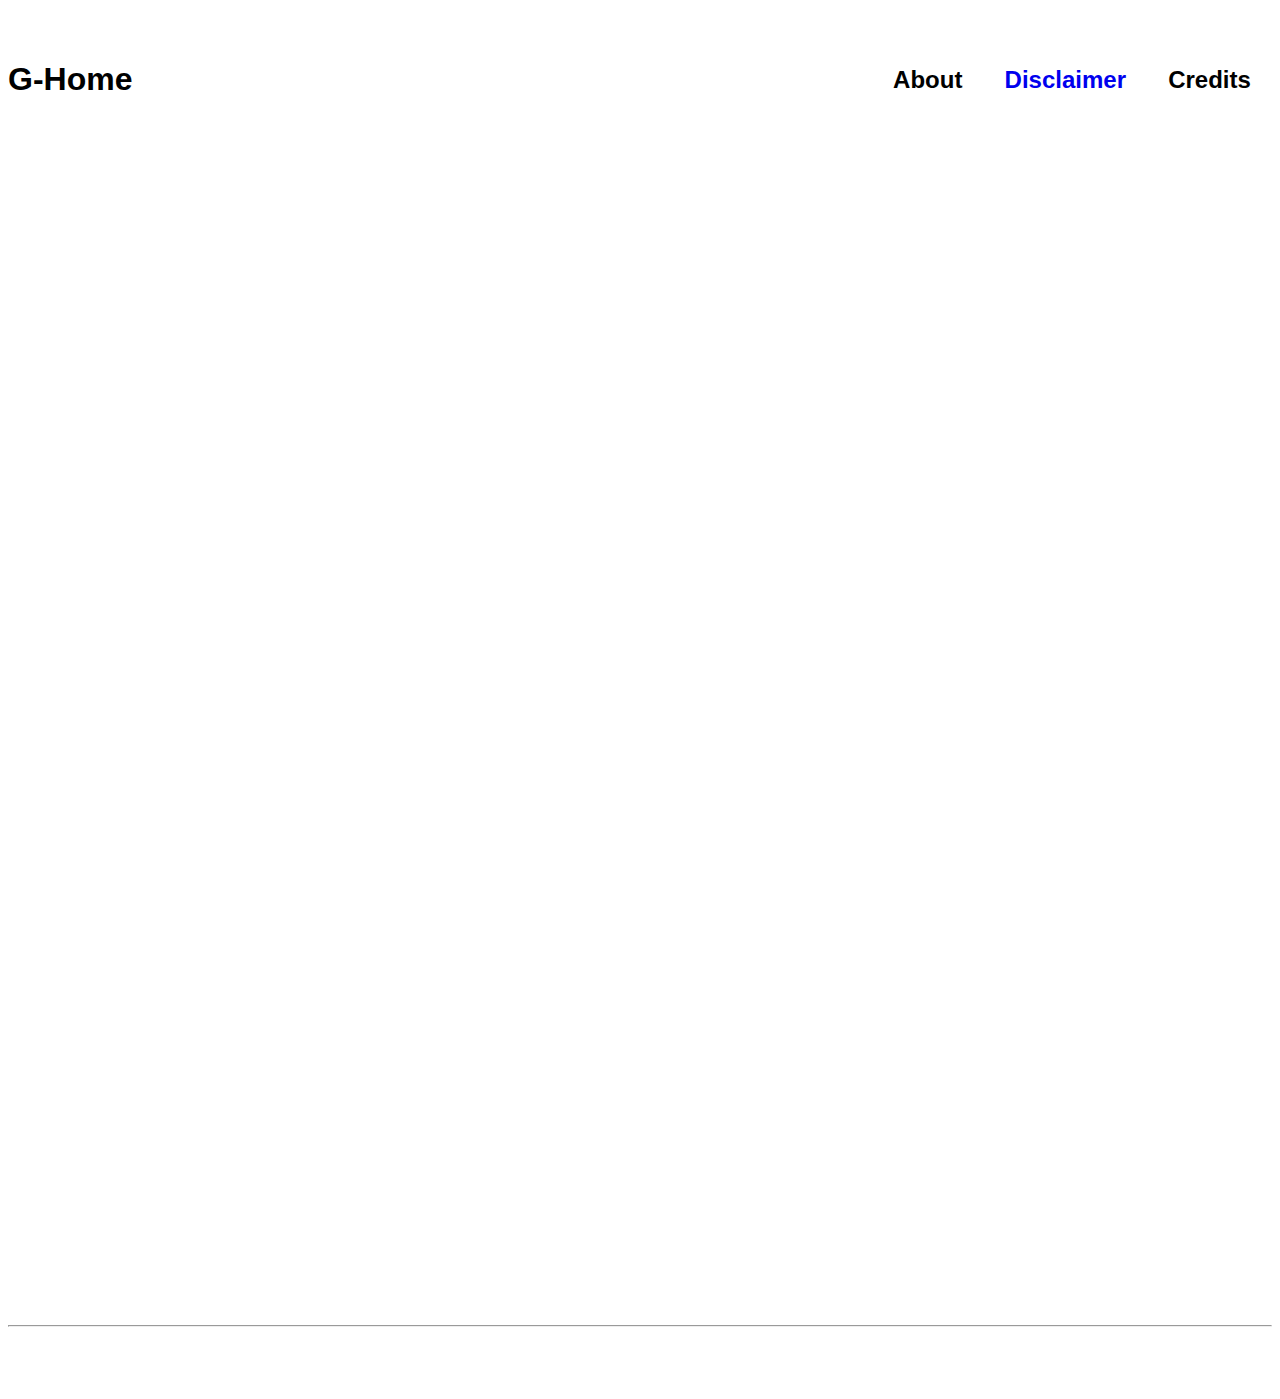
==== index.html @ 2e68beb2 "setting up" ====
<!DOCTYPE html>
<html lang="en">

<head>
    <meta charset="UTF-8">
    <meta http-equiv="X-UA-Compatible" content="IE=edge">
    <meta name="viewport" content="width=device-width, initial-scale=1.0">
    <title>Programs</title>
    <link rel="stylesheet" href="src/assets/css/css.main.css">
    <link rel="stylesheet" href="src/assets/css/css.animation.css">
    <!-- <link rel="stylesheet" href="src/assets/css/css.navbar.css"> -->
</head>

<body onload="Alerta()">
    <div style="text-align: center;" id="warnBlink">
        <noscript>
            <b>Please Enable JavaScript To Access The Full Version Of This Site.</b>
        </noscript>
    </div>
    <h1>You MF <br>
        <p>You don't need that much. Bruh.</p>
    </h1>
    <nav class="d-f">
        <h1>
            <p onclick="reload()" class="navLink mainLink">G-Home</p>
        </h1>
        <section class="d-f">
            <h2 class="navLink" onclick="noti()">About</h2>
            <h2 class="navLink"><a href="#dis">Disclaimer</a></h2>
            <h2 class="navLink" onclick="crd()">Credits</h2>
        </section>
    </nav>
    <section id="body">
        <article class="d-f" style="--order: 1">
            <h2>ProtonVPN</h2>
            <div class="img-box">
                <figure>
                    <img
                     src="https://raw.githubusercontent.com/ppzh0/photos/520e9f5ae04fe82567c492e6c7f24e4bdbb090fd/img/Sed21/protonvpn-transparent.svg">
                    <figcaption>Image from <a href="https://protonvpn.com" target="_blank"
                            rel="noopener noreferrer">ProtonVPN.com</a></figcaption>
                </figure>
            </div>
            <p id="protonvpn"></p>
            <form class="d-f" action="src/app/ProtonVPN_win_v2.0.0.exe" method="get">
                <input title="src/app/ProtonVPN_win_v2.0.0.exe" type="submit" value="Download">
            </form>
        </article>
        <article class="d-f" style="--order: 2">
            <h2>FileZilla</h2>
            <div class="img-box">
                <figure>
                    <img
                        src="https://raw.githubusercontent.com/ppzh0/photos/main/img/Sed21/kisspng-filezilla-server-ssh-file-transfer-protocol-client-5b28854624f3a2.8754855415293822141514.png">
                    <figcaption>Image from <a
                            href="https://www.cleanpng.com/png-filezilla-server-ssh-file-transfer-protocol-client-3774842/"
                            target="_blank" rel="noopener noreferrer">Kisspng</a></figcaption>
                </figure>
            </div>
            <p id="filezilla"></p>
            <form class="d-f" action="https://filezilla-project.org/" method="get">
                <input title="https://filezilla-project.org/" type="submit" value="Download">
            </form>
        </article>
        <article class="d-f t-ss" style="--order: 3">
            <h2>Gimp</h2>
            <div class="img-box">
                <figure>
                    <img src="https://raw.githubusercontent.com/ppzh0/photos/main/img/Sed21/Daco_4158626.webp">
                    <figcaption>Image from <a href="https://www.pngwing.com/en/free-png-yabwz" target="_blank"
                            rel="noopener noreferrer">PNGWING</a></figcaption>
                </figure>
            </div>
            <p id="gimp"></p>
            <form class="d-f" action="https://www.gimp.org/downloads/" method="get">
                <input title="https://www.gimp.org/downloads/" type="submit" value="Download">
            </form>
        </article>
        <article class="d-f" style="--order: 4">
            <h2>&micro;Torrent</h2>
            <div class="img-box"><img src="https://raw.githubusercontent.com/ppzh0/photos/main/img/Sed21/u7r8ob34iutclec40lr5antaot-5f9942acd0f059f714b4c32afc94a176.webp">
            </div>
            <p id="µTorrent"></p>
            <form class="d-f" action="https://www.utorrent.com/downloads/win/" method="get">
                <input title="https://www.utorrent.com/downloads/win/" type="submit" value="Download">
            </form>
        </article>
        <article class="d-f" style="--order: 5">
            <h2>Revo Uninstaller Pro</h2>
            <div class="img-box"><img src="https://raw.githubusercontent.com/ppzh0/photos/main/img/Sed21/revo-uninstaller-computer-software.png">
            </div>
            <p id="revo_U"></p>
            <form class="d-f" action="src/app/RevoUninProSetup.exe" method="get">
                <input title="src/app/RevoUninProSetup.exe" type="submit" value="Download">
            </form>
        </article>
        <article class="d-f" style="--order: 6">
            <h2>Zoom</h2>
            <div class="img-box"><img
                    src="https://raw.githubusercontent.com/ppzh0/photos/main/img/Sed21/%5BCITYPNG.COM%5DHD%20Blue%20Zoom%20Logo%20Transparent%20Background%20-%201428x438.webp"></div>
            <p id="zoom"></p>
            <form class="d-f" action="https://zoom.us/download" method="get">
                <input title="https://zoom.us/download" type="submit" value="Download">
            </form>
        </article>
        <article class="d-f t-ss" style="--order: 7">
            <h2>Krita</h2>
            <div class="img-box"><img src="https://raw.githubusercontent.com/ppzh0/photos/main/img/Sed21/2bec7ed63e91fe174ca668e92b8d46f0.webp"></div>
            <p id="krita"></p>
            <form class="d-f" action="https://krita.org/en/download/krita-desktop/" method="get">
                <input title="https://krita.org/en/download/krita-desktop/" type="submit" value="Download">
            </form>
        </article>
        <article class="d-f t-ss" style="--order: 8">
            <h2>Figma</h2>
            <div class="img-box"><img src="https://raw.githubusercontent.com/ppzh0/photos/main/img/Sed21/pngegg.webp"></div>
            <p id="figma"></p>
            <form class="d-f" action="https://www.figma.com/downloads/" method="get">
                <input title="https://www.figma.com/downloads/" type="submit" value="Download">
            </form>
        </article>
        <article class="d-f" style="--order: 9">
            <h2>Laragon</h2>
            <div class="img-box"><img src="https://raw.githubusercontent.com/ppzh0/photos/main/img/Sed21/laragon.svg"></div>
            <p id="laragon"></p>
            <form class="d-f" action="https://laragon.org/download/" method="get">
                <input title="https://laragon.org/download/" type="submit" value="Download">
            </form>
        </article>
        <article class="d-f" style="--order: 10">
            <h2>GitHub Desktop</h2>
            <div class="img-box"><a target="_blank" href="https://www.freeiconspng.com/img/38988"
                    title="Image from freeiconspng.com"><img src="https://raw.githubusercontent.com/ppzh0/photos/main/img/Sed21/git-github-hub-icon-25.png" width="350"
                        alt="Git, github, hub icon" /></a></div>
            <p id="githu_desktop"></p>
            <form class="d-f" action="https://desktop.github.com/" method="get">
                <input title="https://desktop.github.com/" type="submit" value="Download">
            </form>
        </article>
        <article class="d-f" style="--order: 11">
            <h2>Sample</h2>
            <div class="img-box"><img src="https://picsum.photos/1024?random=1" alt=""></div>
            <p id="lorem"></p>
            <form onclick="clickAlert()" class="d-f" action="m.html" method="get">
                <input title="¯\_(ツ)_/¯" type="submit" value="Download">
            </form>
        </article>
        <article class="d-f" style="--order: 12">
            <h2>Sample</h2>
            <div class="img-box"><img src="https://picsum.photos/1024?random=2" alt=""></div>
            <p>Lorem ipsum dolor sit amet consectetur adipisicing elit. Enim impedit libero iste voluptatibus ea debitis ad, soluta neque nam obcaecati corporis magnam expedita odit sapiente ducimus ipsum maxime eius fuga?</p>
            <form onclick="clickAlert()" class="d-f" action="https://c.tenor.com/x8v1oNUOmg4AAAAd/rickroll-roll.gif"
                method="get">
                <input title="¯\_(ツ)_/¯" type="submit" value="Download">
            </form>
        </article>
    </section>
    <hr>
    <footer class="d-f" id="dis"></footer>
    <script src="src/assets/js/content.js"></script>
    <script src="src/assets/js/main.js"></script>
</body>

</html>
---- src/assets/css/css.main.css ----
@font-face {
    font-family: poppins;
    src: url(../fonts/Poppins.ttf);
    font-family: "Sedwick Ave";
    src: url(../fonts/Sedgwick-Ave.woff2);
}

.d-f {
    display: flex;
    align-items: center;
}

.t-ss {
    font-family: "Sedwick Ave", Arial, Helvetica, sans-serif;
    line-height: 1.7rem;
    letter-spacing: 2px;
}

body {
    font-family: poppins, Arial, Helvetica, sans-serif;
    margin-bottom: 4rem;
    /* body css declaration */
}

body>h1 {
    display: none;
}

/* --------------------------------------------------- */
/* ~~ nav section ~~ */
nav {
    justify-content: space-between;
    /* gets a wide space between */
}

nav a {
    text-decoration: none;
}

.navLink {
    position: relative;
    cursor: pointer;
}

.navLink::before {
    content: '';
    position: absolute;
    width: 100%;
    height: 3px;
    border-radius: 6px;
    background-color: blue;
    bottom: 0;
    left: 0;
    transform-origin: right;
    transform: scaleX(0);
    transition: transform .2s cubic-bezier(0.88, 0, 0.03, 0.95);
}

.navLink:hover::before {
    transform-origin: left;
    transform: scaleX(1);
}

.mainLink::before {
    background: linear-gradient(60deg, red, blue, green, pink);
}

nav>section {
    width: 400px;
    justify-content: space-around;
}

/* --------------------------------------------------- */
/* ~~ main content section ~~ */
#body {
    display: grid;
    /* main section layout */
    grid-template-columns:
        repeat(auto-fill,
            minmax(300px, 1fr));
    /* with these widths */
    gap: 6rem calc(3vh * 5);
}

#body article {
    transition: box-shadow .5s ease-out;
    /* box-shadow hover effect */
}

#body article:hover,
#body article:focus {
    box-shadow: 1px 1px 6px 2px rgb(0, 0, 0, .3);
}

#body article {
    border-radius: 10px;
    border: 1px solid #dadada;
    padding: 10px;
    /* main article section styles */
}

/* layout for childs of article */
#body article {
    flex-direction: column;
    justify-content: space-between;
}

/* --------------------------------------------------- */
/* ~~ footer section ~~ */
footer {
    flex-direction: column;
    align-items: center;
    text-align: center;
}

/* --------------------------------------------------- */
/* ~~ download form section ~~ */
form {
    flex-direction: column;

}

/* --------------------------------------------------- */
/* ~~ image section ~~ */

.img-box {
    /* image cotainer */
    padding: 6px;
}

.img-box figure {
    text-align: center;
}

img {
    /*  aspect ratio of images [responsive size] */
    width: 100%;
    height: auto;
}



/* --------------------------------------------------- */
/* media queries */
@media screen and (max-width: 401px) {
    nav {
        font-size: xx-small;
        flex-direction: column;
        align-items: center;
    }

}
@media screen and (max-width: 400px) {
    nav.d-f {
        display: flex;
    }

}
@media screen and/* If this width */(max-width: 319px) {
/* those will process and work */
    #body,
    footer,
    nav {
        display: none !important;
    }

    body h1 {
        display: contents;
    }

    body h1>p {
        font-size: 10px;
    }
}
---- src/assets/css/css.animation.css ----
article {
    opacity: 0;
}

@keyframes fadein { /* @new | credit to https://chrome.google.com/webstore/detail/anime-scenery-wallpapers/hiaddajipilamlmhdfdbklkjpijmdjlo?hiaddajipilamlmhdfdbklkjpijmdjlo */
    from {
        transform: rotateX(15deg);
        opacity: 0
    }

    to {
        transform-origin: 50% 50%;
        transform: rotateX(0);
        transition: opacity 1s ease, transform 1s ease;
        opacity: 1
    }
}

article {
    animation: fadein 3s ease calc(var(--order) * 250ms) forwards;
}

@keyframes warnBlink {
    1%, 60% {
        color: red;
    }

    61%, 75% {
        color: #000;
    }

    76%, 100% {
        color: yellow;
    }
}

#warnBlink {
    animation-name: warnBlink;
    animation-duration: 1s;
    animation-iteration-count: infinite;
    animation-direction: ease-out;
}
---- src/assets/css/css.navbar.css ----
/* I'm busy with my school so I just created a new css file for navbar for mobile and I know that it should not separate css files */
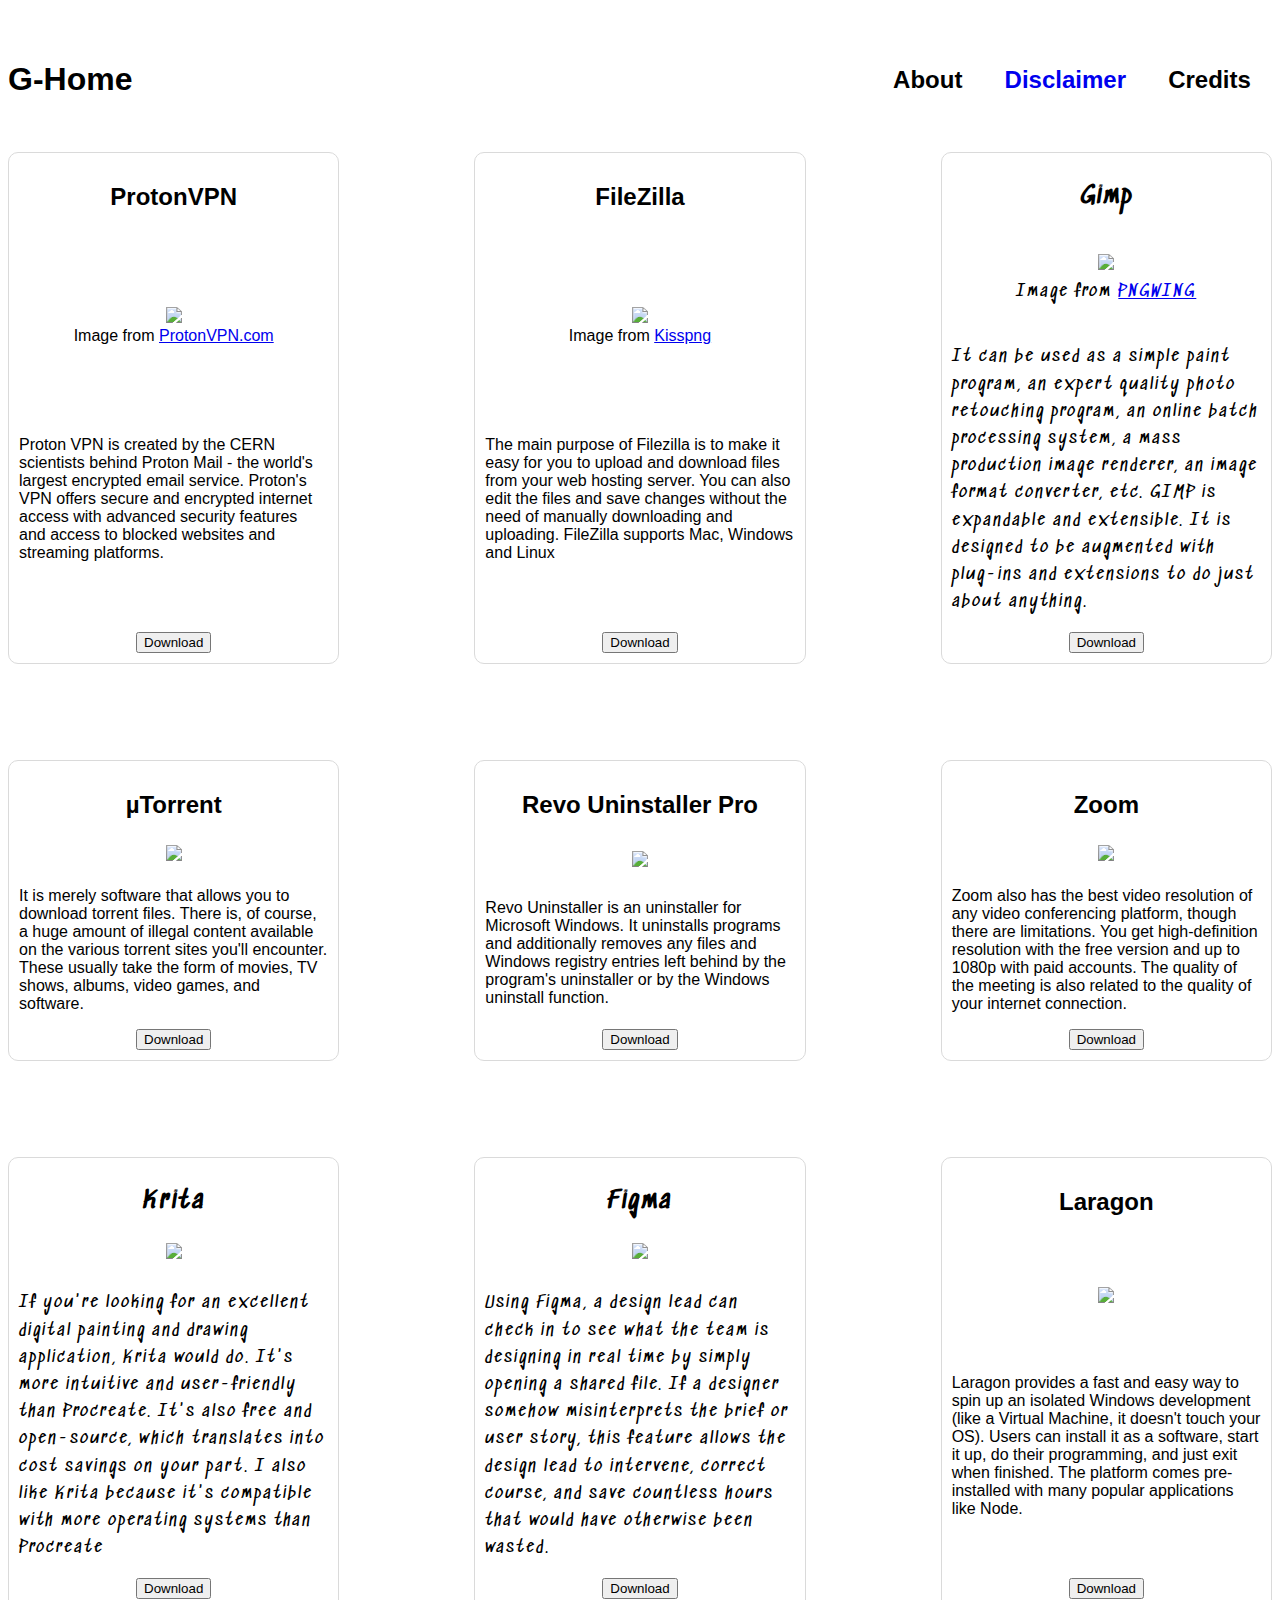
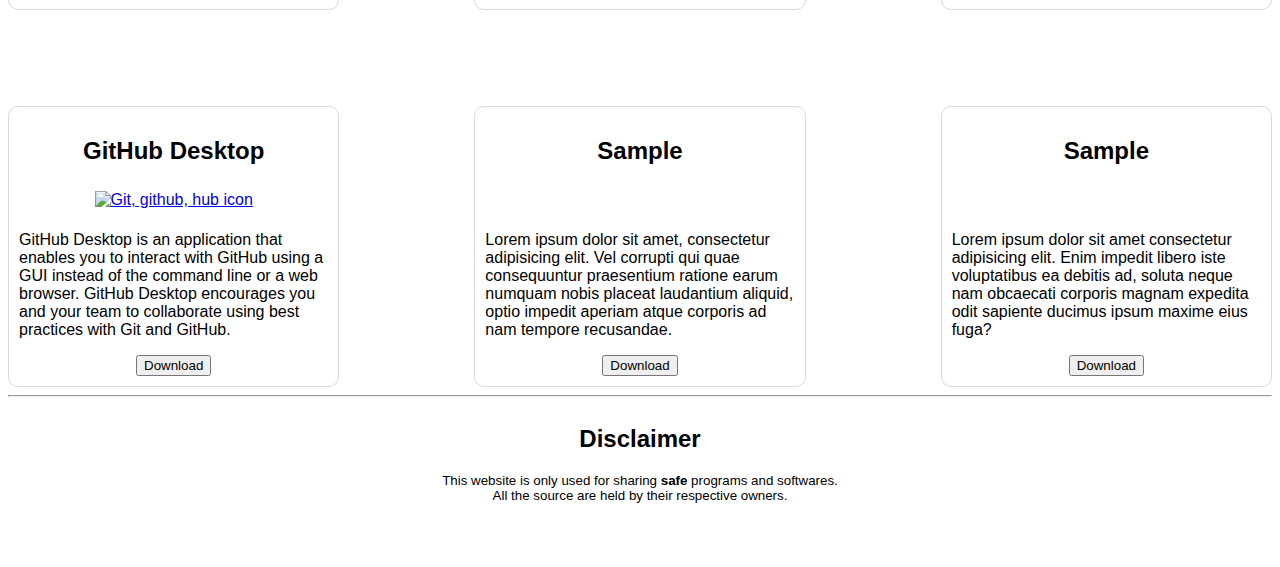
==== commit abe8f01c: "mack" ====
--- a/index.html
+++ b/index.html
@@ -7,7 +7,6 @@
     <meta name="viewport" content="width=device-width, initial-scale=1.0">
     <title>Programs</title>
     <link rel="stylesheet" href="src/assets/css/css.main.css">
-    <link rel="stylesheet" href="src/assets/css/css.animation.css">
     <!-- <link rel="stylesheet" href="src/assets/css/css.navbar.css"> -->
 </head>
 
--- a/src/assets/css/css.main.css
+++ b/src/assets/css/css.main.css
@@ -3,6 +3,12 @@
     src: url(../fonts/Poppins.ttf);
     font-family: "Sedwick Ave";
     src: url(../fonts/Sedgwick-Ave.woff2);
+}
+
+@import url(css.animation.css);
+
+html {
+    scroll-behavior: smooth;
 }
 
 .d-f {
@@ -150,14 +156,20 @@
     }
 
 }
+
 @media screen and (max-width: 400px) {
     nav.d-f {
         display: flex;
     }
 
 }
-@media screen and/* If this width */(max-width: 319px) {
-/* those will process and work */
+
+@media screen and
+
+/* If this width */
+(max-width: 319px) {
+
+    /* those will process and work */
     #body,
     footer,
     nav {
@@ -171,5 +183,4 @@
     body h1>p {
         font-size: 10px;
     }
-}
-
+}